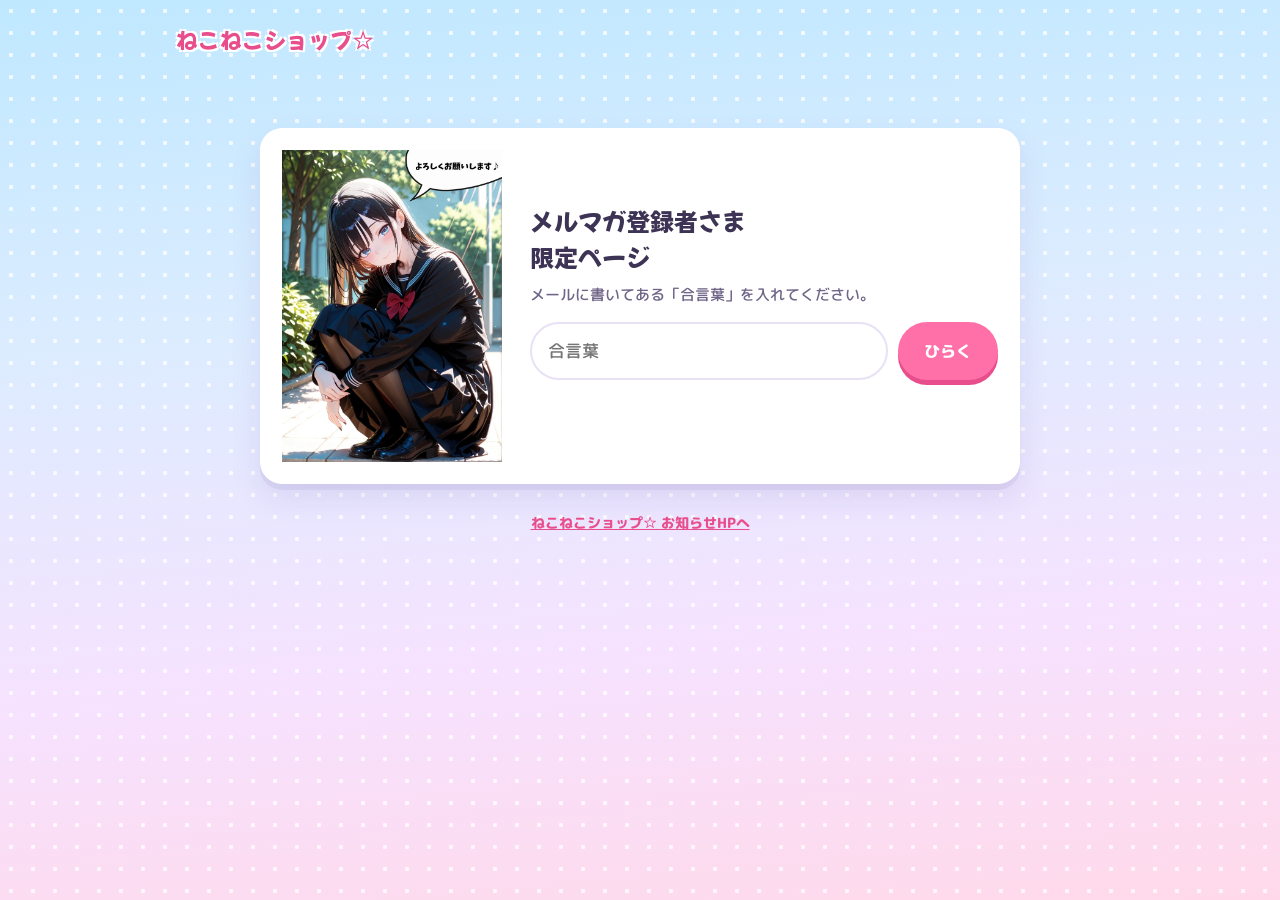
==== m/index.html @ ee717ac9 "Add files via upload" ====
<!doctype html>
<html lang="ja">
<head>
<meta charset="utf-8">
<meta name="viewport" content="width=device-width,initial-scale=1">
<meta name="robots" content="noindex,nofollow">
<!-- Google tag (gtag.js) -->
<script async src="https://www.googletagmanager.com/gtag/js?id=G-HG3246N7RH"></script>
<script>
  window.dataLayer = window.dataLayer || [];
  function gtag(){dataLayer.push(arguments);}
  gtag('js', new Date());
  gtag('config', 'G-HG3246N7RH');
</script>
<title>メルマガ登録者さま限定｜ねこねこショップ☆</title>
<meta name="theme-color" content="#ffb3d1">
<link rel="icon" href="../assets/img/favicon.svg" type="image/svg+xml">
<link rel="preconnect" href="https://fonts.googleapis.com">
<link rel="preconnect" href="https://fonts.gstatic.com" crossorigin>
<link href="https://fonts.googleapis.com/css2?family=M+PLUS+Rounded+1c:wght@500;700;800&family=Mochiy+Pop+One&display=swap" rel="stylesheet">
<style>
:root{--ink:#3d3354;--ink-soft:#6f6588;--line:#e9e1f5;--pink:#ff6fa8;--pink-d:#e84d8c;--pink-l:#ffe3ef;--lav:#9a7cff;--lav-l:#efe9ff;--sky:#3fb3f5;--sky-l:#e2f4ff;--sun:#ffc93c;--sun-l:#fff5d6;--navy:#2d2a5a;
 --shadow:0 6px 0 rgba(122,96,170,.10),0 14px 30px rgba(122,96,170,.14);--pop:"Mochiy Pop One","M PLUS Rounded 1c",sans-serif;--round:"M PLUS Rounded 1c","Hiragino Maru Gothic ProN","Meiryo",sans-serif}
*{box-sizing:border-box}
[hidden]{display:none!important}
body{margin:0;color:var(--ink);font-family:var(--round);font-weight:500;line-height:1.8;font-size:16px;background:#dcecff;-webkit-text-size-adjust:100%}
body::before{content:"";position:fixed;inset:0;z-index:-1;background-image:radial-gradient(rgba(255,255,255,.75) 2px,transparent 2.5px),linear-gradient(175deg,#bfe8ff 0%,#dcecff 35%,#f6e2ff 70%,#ffd9ea 100%);background-size:22px 22px,100% 100%}
img{max-width:100%;height:auto;display:block}
.wrap{max-width:960px;margin:0 auto;padding:20px 16px 40px}
.brand{font-family:var(--pop);font-size:22px;color:var(--pink-d);text-decoration:none;display:inline-block;margin-bottom:14px;text-shadow:2px 2px 0 #fff,-2px 2px 0 #fff,2px -2px 0 #fff,-2px -2px 0 #fff}
.card{background:#fff;border-radius:22px;box-shadow:var(--shadow);padding:22px}
/* 合言葉画面 */
.lock{display:grid;grid-template-columns:220px 1fr;gap:28px;align-items:center;max-width:760px;margin:6vh auto 0}
.lock h1{font-family:var(--pop);font-weight:400;font-size:24px;margin:0 0 6px;line-height:1.5}
.lock p{margin:0 0 14px;color:var(--ink-soft);font-size:15px}
.lock form{display:flex;gap:10px}
.lock input{flex:1;min-width:0;font:inherit;font-size:17px;padding:12px 16px;border-radius:999px;border:2.5px solid var(--line);outline:none}
.lock input:focus{border-color:var(--pink)}
.btn{font:inherit;font-weight:800;font-size:16px;color:#fff;background:var(--pink);border:0;border-radius:999px;padding:12px 26px;box-shadow:0 5px 0 var(--pink-d);cursor:pointer}
.btn:active{transform:translateY(3px);box-shadow:0 2px 0 var(--pink-d)}
.err{color:#d23c6e;font-weight:800;font-size:14px;min-height:1.6em;margin-top:6px}
@media (max-width:640px){.lock{grid-template-columns:1fr;gap:10px;margin-top:2vh}.lock .pic{max-width:160px;margin:0 auto}.lock h1{font-size:20px;text-align:center}.lock p{text-align:center}}
/* キャンペーン本文（暗号化された中身で使う部品） */
.hero{display:grid;grid-template-columns:1fr 200px;gap:18px;align-items:center;background:var(--pink-l);border:3px solid #fff}
.hero .tag{display:inline-block;background:var(--pink);color:#fff;font-weight:800;font-size:13px;border-radius:999px;padding:2px 14px}
.hero h1{font-family:var(--pop);font-weight:400;font-size:clamp(26px,5vw,42px);line-height:1.35;margin:8px 0;color:var(--pink-d)}
.hero .period{font-weight:800;font-size:17px}
.hero .plus{display:inline-block;background:#fff;border-radius:16px;padding:6px 16px 6px 8px;line-height:1.6;margin:2px 0 10px;font-weight:800;font-size:16px}
.hero .plus b{color:var(--pink-d);font-weight:800;white-space:nowrap}
.hero .plus .tl{display:inline-grid;vertical-align:middle;margin-right:8px}
.grid{display:grid;grid-template-columns:1fr 1fr;gap:18px;margin-top:18px}
.h{font-family:var(--pop);font-weight:400;font-size:19px;margin:0 0 12px;display:flex;align-items:center;gap:8px}
.h .no{flex:none;width:30px;height:30px;border-radius:50%;background:var(--sun);color:var(--navy);display:grid;place-items:center;font-size:15px}
/* 商品カード（絵で枚数を見せる） */
.tiles{display:flex;flex-wrap:wrap;gap:6px;align-items:center}
.tl{width:36px;height:48px;border-radius:7px;display:grid;place-items:center;color:#fff;font-family:var(--pop);font-weight:400;font-size:14px;border:2px solid #fff;box-shadow:0 3px 0 rgba(45,42,90,.10);flex:none}
.tl.B{background:#9aa3b8}.tl.A{background:#5fb7f0}.tl.S{background:#a77cf0}.tl.SS{background:linear-gradient(135deg,#ff6fa8,#ffb340);font-size:12px}
.tl.gift{background:linear-gradient(90deg,transparent 43%,#ffd23f 43% 57%,transparent 57%),linear-gradient(transparent 38%,#ffd23f 38% 52%,transparent 52%),#ff6fa8;animation:pop .5s ease-out both}
.tl.new{animation:pop .4s ease-out both}
@keyframes pop{0%{transform:scale(.4);opacity:0}70%{transform:scale(1.12)}100%{transform:scale(1);opacity:1}}
.rk{display:inline-grid;place-items:center;min-width:40px;height:32px;padding:0 10px;border-radius:999px;color:#fff;font-family:var(--pop);font-weight:400;font-size:15px;vertical-align:middle}
.rk.B{background:#9aa3b8}.rk.A{background:#5fb7f0}.rk.S{background:#a77cf0}.rk.SS{background:linear-gradient(135deg,#ff6fa8,#ffb340)}
.gift{color:var(--pink-d)}
.big{font-family:var(--pop);font-weight:400;line-height:1.45}
/* いつも vs いまだけ */
.cmp{display:grid;gap:12px}
.cmp .ln{display:grid;grid-template-columns:84px 1fr auto;gap:12px;align-items:center;background:#f6f3fb;border-radius:16px;padding:12px 14px}
.cmp .ln.now{background:var(--pink-l);position:relative}
.cmp .ln b{font-family:var(--pop);font-weight:400;font-size:17px;line-height:1.4}
.cmp .ln.now b{color:var(--pink-d)}
.cmp .ln .to{display:flex;align-items:center;gap:6px;font-weight:800;font-size:20px;color:var(--pink)}
.stamp{position:absolute;right:-6px;top:-14px;background:var(--sun);color:var(--navy);font-family:var(--pop);font-size:16px;border-radius:999px;padding:2px 14px;transform:rotate(6deg);border:3px solid #fff}
/* シミュレーター */
.sim .pick{display:flex;flex-wrap:wrap;gap:8px;margin-bottom:10px}
.sim .pick button{font:inherit;font-weight:800;font-size:16px;border-radius:999px;border:2.5px solid var(--line);background:#fff;color:var(--ink);padding:7px 18px;cursor:pointer}
.sim .pick button.on{background:var(--navy);border-color:var(--navy);color:#fff}
.sim .pick.cnt button.on{background:var(--pink);border-color:var(--pink)}
.sim .stage{background:#f9f7fd;border-radius:18px;padding:14px;display:grid;gap:10px;margin-top:4px}
.sim .lab{font-weight:800;font-size:14px;color:var(--ink-soft)}
.sim .down{text-align:center;font-size:26px;line-height:1;color:var(--pink)}
.sim .msg{text-align:center;font-size:clamp(20px,3.4vw,26px);margin-top:4px}
.sim .msg small{display:block;font-family:var(--round);font-size:15px;font-weight:800;color:var(--ink-soft)}
/* ランクの説明 */
.ladder{display:flex;align-items:flex-end;gap:8px;justify-content:center;margin:6px 0 10px}
.ladder div{text-align:center;font-weight:800;font-size:13px;color:var(--ink-soft)}
.ladder .rk{display:grid;margin:0 auto 4px}
.steps{margin:0;padding:0;list-style:none;counter-reset:s;display:grid;gap:10px}
.steps li{counter-increment:s;display:flex;gap:12px;align-items:flex-start;font-weight:800}
.steps li::before{content:counter(s);flex:none;width:28px;height:28px;border-radius:50%;background:var(--sky);color:#fff;display:grid;place-items:center;font-size:14px;margin-top:2px}
.steps small{display:block;font-weight:500;color:var(--ink-soft);font-size:14px}
.kw{display:inline-block;background:var(--sun-l);border:2px dashed var(--sun);border-radius:10px;padding:0 10px;font-family:var(--pop);font-weight:400}
details.note{margin-top:18px}
details.note summary{cursor:pointer;font-family:var(--pop);font-size:17px;list-style:none}
details.note summary::after{content:"＋";float:right;color:var(--pink)}
details.note[open] summary::after{content:"−"}
details.note ul{margin:12px 0 0;padding-left:1.3em;font-size:15px}
.ended{background:#3d3354;color:#fff;border-radius:16px;padding:12px 18px;font-weight:800;margin-bottom:16px;text-align:center}
.foot{text-align:center;margin-top:26px;font-size:14px;color:var(--ink-soft)}
.foot a{color:var(--pink-d);font-weight:800}
@media (max-width:760px){.sim .pick{gap:6px}.sim .pick button{padding:6px 12px;font-size:15px}.hero{grid-template-columns:1fr 84px;padding:16px;gap:10px}.hero h1{font-size:22px}.hero .period{font-size:15px}.sim .msg{font-size:18px}.grid{grid-template-columns:1fr}.tl{width:30px;height:40px;font-size:12px}.tl.SS{font-size:10px}.cmp .ln{grid-template-columns:1fr auto}.cmp .ln b{grid-column:1/-1}}
</style>
</head>
<body>
<div class="wrap">
  <a class="brand" href="../">ねこねこショップ☆</a>

  <div id="lockview" class="lock card">
    <div class="pic"><img src="../assets/img/sayo_hello.webp" alt="看板娘のさよ" width="720" height="1020"></div>
    <div>
      <h1>メルマガ登録者さま<br>限定ページ</h1>
      <p>メールに書いてある<span style="white-space:nowrap">「合言葉」を入れてください。</span></p>
      <form id="unlock" autocomplete="off">
        <input id="kw" type="text" placeholder="合言葉" aria-label="合言葉" enterkeyhint="go">
        <button class="btn" type="submit">ひらく</button>
      </form>
      <div class="err" id="err" role="status" aria-live="polite"></div>
    </div>
  </div>

  <div id="content" hidden></div>

  <div class="foot"><a href="../">ねこねこショップ☆ お知らせHPへ</a></div>
</div>

<script id="payload" type="application/json">{"id": "halloween2026", "iter": 250000, "salt": "2uy5DElRsowUDVqnP9Kw8g==", "iv": "b8nPJ7TG6r5CWxZq", "data": "eHDpwQDWMRUw8lLcuupuSUSLZ5wjbLxAtQ0ldXziu6R5vVZh/wqLiwJtqLiOkeqUH0TwuaQVxFRqhVgcCd1vrdn7pQL877V6LQxtnKcyDir75YmxvrPa+L9hD5CKxgx82t+VbNqXJxoYcI8tdY/iFb/k1wbStpiTYp9zOzCRX7V6mX9ZJcy3Zue8iQH35J1H2oqJYQcJ/unvpt1vx6/[base64]/bhHV35REbVTvWU0aaCUv7CGigvME5xaC7qGcNgjRhfHtyg+BBJKCYCB5+qkTQLiXgzD8vsnS57ITYSFVbY1iov13LInKwKEeS1mA345f/OaBLA0HevSu+TZbPyLLReKbDAN+0OWBaIRhM3YAtivkl49Wfxm96zGCeFlw3aowDs/Hji4mMMDULYmrAHvDO3T3ucWFtw+BCdLpA2IySLsA697U7ZSfcu2Xa+VDauJSha/GFhF1w/BCt2xPKA21DMXLEjjcfXFjqk3bILiCu/bXRjTRDbF+ZigPEpM/P5kMaXHskf+uDKZ8h5ybFnnyYCz+qoO/WbizuAXzvInSkajQtQK6rqshnT7R9cqCkAmH8zqVCQ5Lj0kjIg0Hnr44k+WCJZOEs6ilD15Edb2lCtwQPgQDUlDZroP+2u972wfm0KmuhK+jDqyHuiKpHD/iich2t8EU2rmw0mhlTCIG+VSJX4OQNoXKNbDhTmvE+aPzC/IMOi/NkuMRUXUsmZM+cjguoIOz+nzbhAO8OgzF5Mp3JRQSe3LXv9l+Mtg7uXExjnvMz3KKr3dcUkoktCa6j/4n0xnSCzdpSiLM9g5zKLOZciT5MpCBsYa9QzTohCv2ZRocOGpLYqYU97pmxbg00RrNqeJ0m1B37VTEPmPkRT7/KN68+ggKKRfqSEt/xB57M6BVhG1aiUhxVWMjT0O+gBySTd5Gnxcn/FlQQFVEwF4oD3kO99nTF0+YDshBSWegeTmB3Uhb0yo15YclY7IP6hAtKa+OWbsZgLTvIz75gADERZunuCTpQRO2FamzdJOWK57RUEhY3HPcyGGcDzUYO8OJ4IaGZkzu1Zb6JQwOwPAzXshxcK1w2O1WdkWXTzGUmMNKPpBkiehNyx/+IgkMS3qgv86MuVwXn9lztRWKXE6WJPlKfClvj9wpscPtz7U/LuIlfiY7RA0jHO4dFgN3mk19eDVE/3S5TEr+IYjqZH6acyvkzt6dU38nI3YnMqP7OJxMFW27bYPE+2pw4GltIHNPXPvGSOg7wLWXXAxMlXjlVRvRDTzYwmqKBdLdnKPics0TqZlXR57pEq0cZEGcRkxKbFkpAAuj6XOrNiz2gp/MlvFHYM8VvTFZP5JPDns5VsCEYCrhlb+wsqxmHvvR6I3kWauMYMQyLFGvAzTRH8bFqLlPEnGfmhwIt3n7WV5xIKLCWCJZzhb/a4ZXuvyFKYqYWwruHWggfXkifhiscV6O3I3zuqlwNxwketjCS1V04zhyvgpM8Nk5bgyhI10+NdAGSQuM8WKelQG+Yujk7DyCvLH1kxTC0w7DpyJ3qa/Wdhj+GHIyFDnvgQ0MmlGfAzcrTTTGMxPgLBKTx2pIeoXjz9UudD64wxEKJ8Lc11cabHX7TPgbNqGalMx0A5PbNZKq0UVk9H0O8+cYHFxjgj4hEMk2SqneZacuKJ4OYilACwkP/VAbFUQM3ozH/37MB3J8L3JlSEZin9MFmONzDI5X0LfRguJ2Jkl5PTcl+HILPysA2t61KSXXYXRn5DHZPwfLpRQhsjAuBwcodSVTCQ9kkiDnkfTDXVBc9hyC95hKhD7+SYGXLiPbKeoUPmfAGhm3Me1vgq3dPt0y0J9x1836vU1PzXP3ZP8CSRJVpZPT8uzKJ9bw/U2fBDIJI5O7bktO82iIUXjMGGaqmH4Rs0uUo+wF/49z7LQXntzI7UWAqeg7GMAzjsggHBgxJ/nOiWUBt1zirK4NewPZErnEi5PREn2+C9bNrQ/sqnLdPAEQcJDVTkJarJUl7d/tjrzxNMt4bR++BZdsc9OLOScPcxmXBia1ScGjfrgtVGAi+hhGThgD6KEQJ5XzS1ng1tBuzjGRIuOAcRE0p4TzMabLU/PutUvSr6PO0wazhqoa5+aAiy8XQY29Z7OGCnaM8K6Q+CmDIYBgCg930yy5DYgLy5oCyzZDWdlYU46frSEVRLqLe7nsc13Lq1uIBpDKwfcwhlu4tHlmWewcpO9wkkN1gmOngxRCRCF7ak7geH5kKT6RjFwK7Yyv7r5bUWnZUg/EyJ7MpMotuQR9yB//NAF4PU00XTl9QyYMYUuzZFBWI9dVZg7wbg/ChJX9+Zftqts+GrlM/Qcpcf+rwyyFK7C7wcIMvnwUoOVpxiuHb1/8eTrluE7EZMZMgjhJtwjH9T45CI6695+Eh4oWUf8F25jugX62C23Lz6FzW6qOi4KXUVUqidekpM2eP51RiBl8fB4TvbCXmP1LT1S1RHMQy+N86MeMPpM25sgnw+O6/rhvzJdjNrIKxNcHE8Zrua3iGFXIQJP0dZSf071whVyjxAgQ4oCr3siT9T8jUfbhBZ3OVAO254ZJ04AUzChXS+2DA5CYeqkXeRPs+1fTxTW/z5S7e8EAre9/[base64]/9P8ypZ4/wjTFxzq4eQPF21HzxEdG0TCRa+RC2ExIsYza3eLyzr6C2Z2zOreyWzCpGeg09l7MBDGCt/[base64]/OYLdWPUZnbqtTNbpVK2+yBnAN6AfFwSg0PVg1y0Vwq1WULj/qS1ezD7DIdxUKXOpZXeOu9m2Uh31XU2ZuIfuIq3G+ldbK1IIoeTWhzMDvDm/zbP5bQroQCimU5M0yAvZMzj7jN16a8PIEv2k9HYqcbPrV49e39XPOIHZMimu99N7Wy/hSiK/f8Oz6ar6EzgG0pN88s2AD+e7/pNDMeyxgK6ZwV41G626YJv4fkjFeJw1Trfn3s5i2v+yi9X1HTohimzM/[base64]/mY0fYNnsvQC9J377EWifSha1u+7AUw8Bynpi5mwDfAXqHFhXOokQ+LSNjaUAjX8qrSivKxTc2vspF7mxYJjR/sgXYSRQqpEtE77ppGfaz+DqulwKo3LtZzPgqmOzADE+wivkmeE5m15FJ/5Uk7s2APPsk5RqD/6wUBIO2S+nU6KMJDwfPLsXOxtvST2vRDprXbSpCYXwdtJhun11KanNhhjB2OnzgFdenyuYEPYWIz/r6oi3Uj68dqJTn7HNX4+TvZrSa5rPQPI8wBoPgLQfrBumyw6elcYX/pgJ45h3cYO0CaOyGq6ekpZL43jwbElO+sXGoUsn5PhtAAoKWMhv0D4JL44yDYVAirqiXW8G9xLCoQmRPiI7scwcAPR2rj2MULjOiGww96tqM50cLLsv3hDZLWH3TCb5BcXGCim2CsSdF/4ZqGNiCZtqI87EvHsfHxDZVXMs/t3CC2W49mRi40OvPReUkRJeH5Tmh4JHuz0W+E/IMqFXugKE/5mV74yeCsVpuf6hLT1zjEXbOA/nsMxomlzhAcPntFfUNdqNFiww3gcGD/cvbd/L045ZUPLMB0zwcTPQqaXHf4blcCxCPgFEHXw5qgbdsYiwNXNVob4WF/rbebwOoqO7dMS8JEzJS0cvbODhdfOLXIYAdEiWGpp9q5VD1vN+X7KEtZJHwGwDq17WHWMElsQlSN1UMWB8Be6vX9LUWof7oPrsWKjkCc57SFaeOP5Ygc+sAvlLxOfYA/KLIlmKa64Mq21hPRqNc9ASM1SHFFDQmA8mRkM9uWBKg56K91U9RPtvebJ3pwk6UXMAvhFXIDVcJi9sw05yL+ZBa91PeYMShXWa0FDmju/abUXWF7ds+aWKXEaIkOtyjbxMc4kO/usNezDCZaPPsTr7jczI9ZW9KGoOTNlCDe/+zKTceTEIWR4Eg0BZUz8ni3okHcQ04pmmKt6HKpOcPfpox/W9bjAzowcroE7iKOa/UMNJoLNy322B2rmYq3Iri7oe9c4ZnOlNTKZUkefBFMMG7Ivk8GvVS9bfqrmWKU4PtiwUKt9W6TfO5LB1rSbBqaRd+NNOEmjt10C0VqsUpK/1mVY3HlT99IKREgvJ3wzRz25HpwDHzIUM7W7wCZEeYoBKJkonKH2dQzOr7QaVzryCM8ivFs3fuZwUjahQBxN7+G2FFzWIZZ1cMhxzZVMmpuH1H5KKfY93ospeTJM0aMOXkitvmoSbAfv+5rpKMSlCOiTI="}</script>
<script>
(function () {
  var P = JSON.parse(document.getElementById('payload').textContent);
  var STORE = 'nn-mail-' + P.id;
  function b64(s) { return Uint8Array.from(atob(s), function (c) { return c.charCodeAt(0); }); }
  // 全角半角・ひらがなカタカナ・大文字小文字・空白の違いは同じ合言葉として扱う（build_campaign.py と同じ処理）
  function norm(s) {
    return s.normalize('NFKC').replace(/\s+/g, '').toLowerCase()
      .replace(/[ぁ-ゖ]/g, function (c) { return String.fromCharCode(c.charCodeAt(0) + 0x60); });
  }
  async function decrypt(word) {
    var base = await crypto.subtle.importKey('raw', new TextEncoder().encode(norm(word)), 'PBKDF2', false, ['deriveKey']);
    var key = await crypto.subtle.deriveKey({ name: 'PBKDF2', salt: b64(P.salt), iterations: P.iter, hash: 'SHA-256' },
      base, { name: 'AES-GCM', length: 256 }, false, ['decrypt']);
    var plain = await crypto.subtle.decrypt({ name: 'AES-GCM', iv: b64(P.iv) }, key, b64(P.data));
    return new TextDecoder().decode(plain);
  }
  function setupSims(root) {
    function tiles(n, cls) { var h = ''; for (var i = 0; i < n; i++) h += '<span class="tl ' + cls + '" style="animation-delay:' + (i * 30) + 'ms">' + (cls.indexOf('gift') < 0 ? cls.split(' ')[0] : '') + '</span>'; return h; }
    root.querySelectorAll('[data-tiles]').forEach(function (el) { var t = el.dataset.tiles.split(':'); el.insertAdjacentHTML('afterbegin', tiles(+t[0], t[1])); });
    // data-step 枚で1ランクアップ、それをこえたら data-step 枚ごとにおまけ1枚。data-map は「元>後」
    root.querySelectorAll('.sim').forEach(function (sim) {
      var step = +sim.dataset.step, max = +(sim.dataset.max || 20), map = sim.dataset.map.split(',').map(function (m) { return m.split('>'); });
      var st = { r: 0, n: step };
      var h = '<div class="pick rank">' + map.map(function (r, i) { return '<button type="button" data-r="' + i + '"><span class="rk ' + r[0] + '">' + r[0] + '</span> の商品</button>'; }).join('') + '</div><div class="pick cnt">';
      for (var n = step; n <= max; n += step) h += '<button type="button" data-n="' + n + '">' + n + '枚</button>';
      sim.querySelector('.ctl').innerHTML = h + '</div>';
      function show() {
        var r = map[st.r], gift = Math.floor(st.n / step) - 1;
        sim.querySelectorAll('[data-r]').forEach(function (b) { b.classList.toggle('on', +b.dataset.r === st.r); });
        sim.querySelectorAll('[data-n]').forEach(function (b) { b.classList.toggle('on', +b.dataset.n === st.n); });
        sim.querySelector('.stage').innerHTML =
          '<div class="lab">まとめて落札すると…</div><div class="tiles">' + tiles(st.n, r[0]) + '</div>' +
          '<div class="down">▼</div><div class="lab">とどくのは…</div><div class="tiles">' + tiles(st.n, r[1] + ' new') + tiles(gift, 'gift') + '</div>' +
          '<div class="msg big">ぜんぶ <span class="rk ' + r[1] + '">' + r[1] + '</span> になる！' +
          (gift > 0 ? '<br><span class="gift">さらに おまけ ' + gift + '枚 プレゼント！</span>' : '') + '</div>';
      }
      sim.addEventListener('click', function (e) {
        var b = e.target.closest('button'); if (!b) return;
        if (b.dataset.r) st.r = +b.dataset.r; if (b.dataset.n) st.n = +b.dataset.n; show();
      });
      show();
    });
    var c = root.querySelector('[data-until]');
    if (c) {
      var now = new Date(), t = now.getFullYear() + '-' + ('0' + (now.getMonth() + 1)).slice(-2) + '-' + ('0' + now.getDate()).slice(-2);
      if (t > c.dataset.until) c.insertAdjacentHTML('afterbegin', '<div class="ended">このキャンペーンは終了しました。次回をお楽しみに</div>');
    }
  }
  async function open(word, quiet) {
    try {
      var html = await decrypt(word);
      var box = document.getElementById('content');
      box.innerHTML = html; box.hidden = false;
      document.getElementById('lockview').hidden = true;
      setupSims(box);
      try { localStorage.setItem(STORE, word); } catch (e) {}
      if (typeof gtag === 'function') gtag('event', 'mail_unlock', { campaign: P.id });
    } catch (e) {
      if (!quiet) document.getElementById('err').textContent = '合言葉が違うようです。メールの合言葉をもう一度ご確認ください。';
    }
  }
  document.getElementById('unlock').addEventListener('submit', function (ev) {
    ev.preventDefault();
    var w = document.getElementById('kw').value;
    if (!w.trim()) { document.getElementById('err').textContent = '合言葉を入れてください。'; return; }
    open(w);
  });
  document.getElementById('kw').addEventListener('input', function () { document.getElementById('err').textContent = ''; });
  try { var saved = localStorage.getItem(STORE); if (saved) open(saved, true); } catch (e) {}
})();
</script>
</body>
</html>
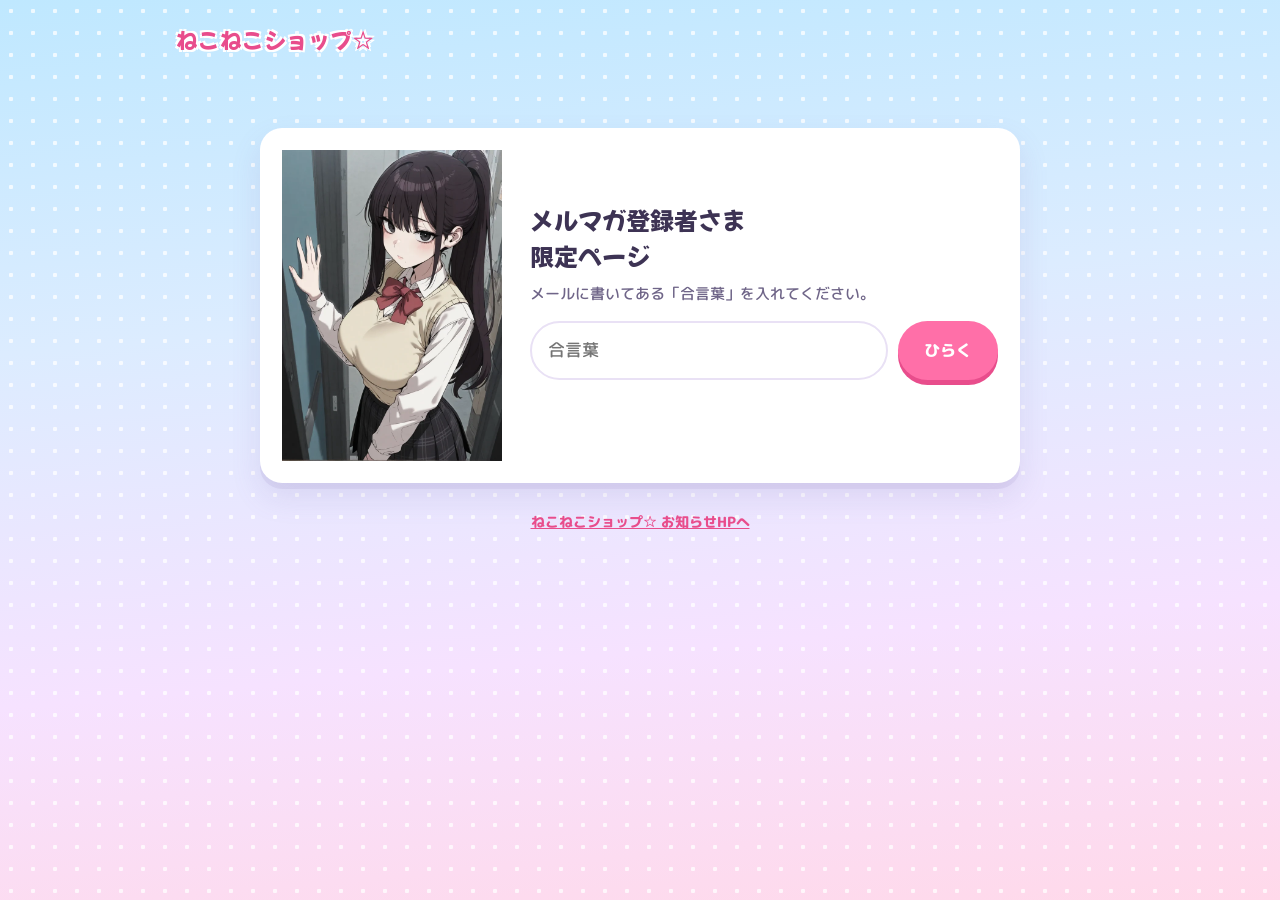
==== commit aed25e10: "Add files via upload" ====
--- a/m/index.html
+++ b/m/index.html
@@ -72,14 +72,23 @@
 .stamp{position:absolute;right:-6px;top:-14px;background:var(--sun);color:var(--navy);font-family:var(--pop);font-size:16px;border-radius:999px;padding:2px 14px;transform:rotate(6deg);border:3px solid #fff}
 /* シミュレーター */
 .sim .pick{display:flex;flex-wrap:wrap;gap:8px;margin-bottom:10px}
+.giftsim .pick{display:flex;flex-wrap:wrap;gap:8px;margin-bottom:10px}
 .sim .pick button{font:inherit;font-weight:800;font-size:16px;border-radius:999px;border:2.5px solid var(--line);background:#fff;color:var(--ink);padding:7px 18px;cursor:pointer}
+.giftsim .pick button{font:inherit;font-weight:800;font-size:16px;border-radius:999px;border:2.5px solid var(--line);background:#fff;color:var(--ink);padding:7px 18px;cursor:pointer}
 .sim .pick button.on{background:var(--navy);border-color:var(--navy);color:#fff}
+.giftsim .pick button.on{background:var(--navy);border-color:var(--navy);color:#fff}
 .sim .pick.cnt button.on{background:var(--pink);border-color:var(--pink)}
+.giftsim .pick.cnt button.on{background:var(--pink);border-color:var(--pink)}
 .sim .stage{background:#f9f7fd;border-radius:18px;padding:14px;display:grid;gap:10px;margin-top:4px}
+.giftsim .stage{background:#f9f7fd;border-radius:18px;padding:14px;display:grid;gap:10px;margin-top:4px}
 .sim .lab{font-weight:800;font-size:14px;color:var(--ink-soft)}
+.giftsim .lab{font-weight:800;font-size:14px;color:var(--ink-soft)}
 .sim .down{text-align:center;font-size:26px;line-height:1;color:var(--pink)}
+.giftsim .down{text-align:center;font-size:26px;line-height:1;color:var(--pink)}
 .sim .msg{text-align:center;font-size:clamp(20px,3.4vw,26px);margin-top:4px}
+.giftsim .msg{text-align:center;font-size:clamp(20px,3.4vw,26px);margin-top:4px}
 .sim .msg small{display:block;font-family:var(--round);font-size:15px;font-weight:800;color:var(--ink-soft)}
+.giftsim .msg small{display:block;font-family:var(--round);font-size:15px;font-weight:800;color:var(--ink-soft)}
 /* ランクの説明 */
 .ladder{display:flex;align-items:flex-end;gap:8px;justify-content:center;margin:6px 0 10px}
 .ladder div{text-align:center;font-weight:800;font-size:13px;color:var(--ink-soft)}
@@ -97,7 +106,10 @@
 .ended{background:#3d3354;color:#fff;border-radius:16px;padding:12px 18px;font-weight:800;margin-bottom:16px;text-align:center}
 .foot{text-align:center;margin-top:26px;font-size:14px;color:var(--ink-soft)}
 .foot a{color:var(--pink-d);font-weight:800}
-@media (max-width:760px){.sim .pick{gap:6px}.sim .pick button{padding:6px 12px;font-size:15px}.hero{grid-template-columns:1fr 84px;padding:16px;gap:10px}.hero h1{font-size:22px}.hero .period{font-size:15px}.sim .msg{font-size:18px}.grid{grid-template-columns:1fr}.tl{width:30px;height:40px;font-size:12px}.tl.SS{font-size:10px}.cmp .ln{grid-template-columns:1fr auto}.cmp .ln b{grid-column:1/-1}}
+@media (max-width:760px){.sim .pick,.giftsim .pick{gap:6px}.sim .pick button,.giftsim .pick button{padding:6px 12px;font-size:15px}.hero{grid-template-columns:1fr 84px;padding:16px;gap:10px}.hero h1{font-size:22px}.hero .period{font-size:15px}.sim .msg{font-size:18px}.grid{grid-template-columns:1fr}.tl{width:30px;height:40px;font-size:12px}.tl.SS{font-size:10px}.cmp .ln{grid-template-columns:1fr auto}.cmp .ln b{grid-column:1/-1}}
+.wait{background:var(--sun-l);border:2.5px dashed var(--sun);border-radius:18px;padding:12px 16px;margin:0 0 14px;font-weight:800;line-height:1.7}
+.wait b{font-family:var(--pop);font-weight:400;font-size:1.25em;color:var(--pink-d)}
+.lock input:disabled,.lock button:disabled{opacity:.5;cursor:not-allowed}
 </style>
 </head>
 <body>
@@ -105,10 +117,11 @@
   <a class="brand" href="../">ねこねこショップ☆</a>
 
   <div id="lockview" class="lock card">
-    <div class="pic"><img src="../assets/img/sayo_hello.webp" alt="看板娘のさよ" width="720" height="1020"></div>
+    <div class="pic"><img src="../assets/img/bf_lock.webp" alt="メルマガ限定ページのイラスト" width="720" height="1018"></div>
     <div>
       <h1>メルマガ登録者さま<br>限定ページ</h1>
       <p>メールに書いてある<span style="white-space:nowrap">「合言葉」を入れてください。</span></p>
+      <div id="wait" class="wait" role="status" aria-live="polite" hidden></div>
       <form id="unlock" autocomplete="off">
         <input id="kw" type="text" placeholder="合言葉" aria-label="合言葉" enterkeyhint="go">
         <button class="btn" type="submit">ひらく</button>
@@ -122,7 +135,7 @@
   <div class="foot"><a href="../">ねこねこショップ☆ お知らせHPへ</a></div>
 </div>
 
-<script id="payload" type="application/json">{"id": "halloween2026", "iter": 250000, "salt": "2uy5DElRsowUDVqnP9Kw8g==", "iv": "b8nPJ7TG6r5CWxZq", "data": "eHDpwQDWMRUw8lLcuupuSUSLZ5wjbLxAtQ0ldXziu6R5vVZh/wqLiwJtqLiOkeqUH0TwuaQVxFRqhVgcCd1vrdn7pQL877V6LQxtnKcyDir75YmxvrPa+L9hD5CKxgx82t+VbNqXJxoYcI8tdY/iFb/k1wbStpiTYp9zOzCRX7V6mX9ZJcy3Zue8iQH35J1H2oqJYQcJ/unvpt1vx6/[base64]/bhHV35REbVTvWU0aaCUv7CGigvME5xaC7qGcNgjRhfHtyg+BBJKCYCB5+qkTQLiXgzD8vsnS57ITYSFVbY1iov13LInKwKEeS1mA345f/OaBLA0HevSu+TZbPyLLReKbDAN+0OWBaIRhM3YAtivkl49Wfxm96zGCeFlw3aowDs/Hji4mMMDULYmrAHvDO3T3ucWFtw+BCdLpA2IySLsA697U7ZSfcu2Xa+VDauJSha/GFhF1w/BCt2xPKA21DMXLEjjcfXFjqk3bILiCu/bXRjTRDbF+ZigPEpM/P5kMaXHskf+uDKZ8h5ybFnnyYCz+qoO/WbizuAXzvInSkajQtQK6rqshnT7R9cqCkAmH8zqVCQ5Lj0kjIg0Hnr44k+WCJZOEs6ilD15Edb2lCtwQPgQDUlDZroP+2u972wfm0KmuhK+jDqyHuiKpHD/iich2t8EU2rmw0mhlTCIG+VSJX4OQNoXKNbDhTmvE+aPzC/IMOi/NkuMRUXUsmZM+cjguoIOz+nzbhAO8OgzF5Mp3JRQSe3LXv9l+Mtg7uXExjnvMz3KKr3dcUkoktCa6j/4n0xnSCzdpSiLM9g5zKLOZciT5MpCBsYa9QzTohCv2ZRocOGpLYqYU97pmxbg00RrNqeJ0m1B37VTEPmPkRT7/KN68+ggKKRfqSEt/xB57M6BVhG1aiUhxVWMjT0O+gBySTd5Gnxcn/FlQQFVEwF4oD3kO99nTF0+YDshBSWegeTmB3Uhb0yo15YclY7IP6hAtKa+OWbsZgLTvIz75gADERZunuCTpQRO2FamzdJOWK57RUEhY3HPcyGGcDzUYO8OJ4IaGZkzu1Zb6JQwOwPAzXshxcK1w2O1WdkWXTzGUmMNKPpBkiehNyx/+IgkMS3qgv86MuVwXn9lztRWKXE6WJPlKfClvj9wpscPtz7U/LuIlfiY7RA0jHO4dFgN3mk19eDVE/3S5TEr+IYjqZH6acyvkzt6dU38nI3YnMqP7OJxMFW27bYPE+2pw4GltIHNPXPvGSOg7wLWXXAxMlXjlVRvRDTzYwmqKBdLdnKPics0TqZlXR57pEq0cZEGcRkxKbFkpAAuj6XOrNiz2gp/MlvFHYM8VvTFZP5JPDns5VsCEYCrhlb+wsqxmHvvR6I3kWauMYMQyLFGvAzTRH8bFqLlPEnGfmhwIt3n7WV5xIKLCWCJZzhb/a4ZXuvyFKYqYWwruHWggfXkifhiscV6O3I3zuqlwNxwketjCS1V04zhyvgpM8Nk5bgyhI10+NdAGSQuM8WKelQG+Yujk7DyCvLH1kxTC0w7DpyJ3qa/Wdhj+GHIyFDnvgQ0MmlGfAzcrTTTGMxPgLBKTx2pIeoXjz9UudD64wxEKJ8Lc11cabHX7TPgbNqGalMx0A5PbNZKq0UVk9H0O8+cYHFxjgj4hEMk2SqneZacuKJ4OYilACwkP/VAbFUQM3ozH/37MB3J8L3JlSEZin9MFmONzDI5X0LfRguJ2Jkl5PTcl+HILPysA2t61KSXXYXRn5DHZPwfLpRQhsjAuBwcodSVTCQ9kkiDnkfTDXVBc9hyC95hKhD7+SYGXLiPbKeoUPmfAGhm3Me1vgq3dPt0y0J9x1836vU1PzXP3ZP8CSRJVpZPT8uzKJ9bw/U2fBDIJI5O7bktO82iIUXjMGGaqmH4Rs0uUo+wF/49z7LQXntzI7UWAqeg7GMAzjsggHBgxJ/nOiWUBt1zirK4NewPZErnEi5PREn2+C9bNrQ/sqnLdPAEQcJDVTkJarJUl7d/tjrzxNMt4bR++BZdsc9OLOScPcxmXBia1ScGjfrgtVGAi+hhGThgD6KEQJ5XzS1ng1tBuzjGRIuOAcRE0p4TzMabLU/PutUvSr6PO0wazhqoa5+aAiy8XQY29Z7OGCnaM8K6Q+CmDIYBgCg930yy5DYgLy5oCyzZDWdlYU46frSEVRLqLe7nsc13Lq1uIBpDKwfcwhlu4tHlmWewcpO9wkkN1gmOngxRCRCF7ak7geH5kKT6RjFwK7Yyv7r5bUWnZUg/EyJ7MpMotuQR9yB//NAF4PU00XTl9QyYMYUuzZFBWI9dVZg7wbg/ChJX9+Zftqts+GrlM/Qcpcf+rwyyFK7C7wcIMvnwUoOVpxiuHb1/8eTrluE7EZMZMgjhJtwjH9T45CI6695+Eh4oWUf8F25jugX62C23Lz6FzW6qOi4KXUVUqidekpM2eP51RiBl8fB4TvbCXmP1LT1S1RHMQy+N86MeMPpM25sgnw+O6/rhvzJdjNrIKxNcHE8Zrua3iGFXIQJP0dZSf071whVyjxAgQ4oCr3siT9T8jUfbhBZ3OVAO254ZJ04AUzChXS+2DA5CYeqkXeRPs+1fTxTW/z5S7e8EAre9/[base64]/9P8ypZ4/wjTFxzq4eQPF21HzxEdG0TCRa+RC2ExIsYza3eLyzr6C2Z2zOreyWzCpGeg09l7MBDGCt/[base64]/OYLdWPUZnbqtTNbpVK2+yBnAN6AfFwSg0PVg1y0Vwq1WULj/qS1ezD7DIdxUKXOpZXeOu9m2Uh31XU2ZuIfuIq3G+ldbK1IIoeTWhzMDvDm/zbP5bQroQCimU5M0yAvZMzj7jN16a8PIEv2k9HYqcbPrV49e39XPOIHZMimu99N7Wy/hSiK/f8Oz6ar6EzgG0pN88s2AD+e7/pNDMeyxgK6ZwV41G626YJv4fkjFeJw1Trfn3s5i2v+yi9X1HTohimzM/[base64]/mY0fYNnsvQC9J377EWifSha1u+7AUw8Bynpi5mwDfAXqHFhXOokQ+LSNjaUAjX8qrSivKxTc2vspF7mxYJjR/sgXYSRQqpEtE77ppGfaz+DqulwKo3LtZzPgqmOzADE+wivkmeE5m15FJ/5Uk7s2APPsk5RqD/6wUBIO2S+nU6KMJDwfPLsXOxtvST2vRDprXbSpCYXwdtJhun11KanNhhjB2OnzgFdenyuYEPYWIz/r6oi3Uj68dqJTn7HNX4+TvZrSa5rPQPI8wBoPgLQfrBumyw6elcYX/pgJ45h3cYO0CaOyGq6ekpZL43jwbElO+sXGoUsn5PhtAAoKWMhv0D4JL44yDYVAirqiXW8G9xLCoQmRPiI7scwcAPR2rj2MULjOiGww96tqM50cLLsv3hDZLWH3TCb5BcXGCim2CsSdF/4ZqGNiCZtqI87EvHsfHxDZVXMs/t3CC2W49mRi40OvPReUkRJeH5Tmh4JHuz0W+E/IMqFXugKE/5mV74yeCsVpuf6hLT1zjEXbOA/nsMxomlzhAcPntFfUNdqNFiww3gcGD/cvbd/L045ZUPLMB0zwcTPQqaXHf4blcCxCPgFEHXw5qgbdsYiwNXNVob4WF/rbebwOoqO7dMS8JEzJS0cvbODhdfOLXIYAdEiWGpp9q5VD1vN+X7KEtZJHwGwDq17WHWMElsQlSN1UMWB8Be6vX9LUWof7oPrsWKjkCc57SFaeOP5Ygc+sAvlLxOfYA/KLIlmKa64Mq21hPRqNc9ASM1SHFFDQmA8mRkM9uWBKg56K91U9RPtvebJ3pwk6UXMAvhFXIDVcJi9sw05yL+ZBa91PeYMShXWa0FDmju/abUXWF7ds+aWKXEaIkOtyjbxMc4kO/usNezDCZaPPsTr7jczI9ZW9KGoOTNlCDe/+zKTceTEIWR4Eg0BZUz8ni3okHcQ04pmmKt6HKpOcPfpox/W9bjAzowcroE7iKOa/UMNJoLNy322B2rmYq3Iri7oe9c4ZnOlNTKZUkefBFMMG7Ivk8GvVS9bfqrmWKU4PtiwUKt9W6TfO5LB1rSbBqaRd+NNOEmjt10C0VqsUpK/1mVY3HlT99IKREgvJ3wzRz25HpwDHzIUM7W7wCZEeYoBKJkonKH2dQzOr7QaVzryCM8ivFs3fuZwUjahQBxN7+G2FFzWIZZ1cMhxzZVMmpuH1H5KKfY93ospeTJM0aMOXkitvmoSbAfv+5rpKMSlCOiTI="}</script>
+<script id="payload" type="application/json">{"id": "bf20261127", "iter": 250000, "keys": [{"salt": "MD2jvAoa3BPJvXOhied0oQ==", "iv": "fyL0WTaNjvNwUsZ+", "k": "oSHh+Dd/B+uhF/fRlId/K3gFN/R8HbU2nJiRnrkb52KcDDEGWMRCSgn5L337Og9R"}, {"salt": "h4BJ3+yYhcK9IT26VAku4g==", "iv": "qYRAw+qsUWIdvo73", "k": "72JT7glpOuQYncOpMDpx/iLDoz6GcJmj33e+hUjGkpMfL/AAm04+IQGi6EgFHtP2"}, {"salt": "Mq/88jb7MAlC9x5F7o9A4A==", "iv": "ev0aOUGcu+RHwF76", "k": "4OmqAiUuQDXyUalt4tOE/dW2AdbRyxxlQVCAZI0GBWmtkXz3Lu0/yq3I/utUgzIf"}], "iv": "Utei1BAKyRVUXnY8", "data": "2te7MO84DtXcrPgwR10A3UDAU5t2YkO5EEhrj7HqLNXJCqbNQ9boeMX5Opd2ZxUqtSWT+/ujac15g2zAsDC+HGrIXDaryy5smTp5DKZBz9asZh+pcjhc3F8cYjGQN8t2of7l2ouD7crXxnHgxDu7f460ndkVFjabNl2K59QYlWbIFL/oJWyQ/uAhGUK6mEPwtNAok52B2dXloFlBzsVQKnkln2eZMaJkYAU4qbk2hyRt/tzpwdlzVlHeN1EEsjQ2LZv+ux3Jv1xxiP5Na97JAxkqFmmDJvwqq8U7l8tQFa8V1eaR25GyUkwGzoiCsc1Klms1cC64IkAoefs0HgrlblChGb5q4hKQ7p/06YOb6J9iKQaRWaOOF70/EMlC886qYqPZRfoS80j2vTnlN3ToosaQyNKwf+EuZhNHwsgrujy1zCWBU/Ge4mdgdZV/5Z2Y7x/91kNPRzv9NFPKWwDycPKAysRaSL14xjj/WJtcWQq2JJH1FWjZ/rRjztbIZBfPk4InyAGYlngiOotrxdv/IPkHfzelmIdCxDnhya1pw2j3KTX3SxkVU1hb2bP31trn8M7l4zY43F+NF74Nx8bOf861lJ34ED+vDlAr5ipUHWCKus2N4Z5w4PQ0WMzxP4pUZmPwuTXUDWPkgPxdaVPvClJt/4YueGWbM4hit8Hw2p0qosEhzGFuifNJ5EyhpXXonAV9nZhlZE32YrAHteIn7S56BB+KcQbpGSf/KLtlWHspGKv/Q9+u5OJKOQQP/51tVjUiTvrsBsoCevVwXq8O+JjG/ddLY+PP5NLHXwLH25HbVmZlRpCU6huwz8XT/Lz5YEaK8ZjPMzyi9B0W9tRp8nQ2/[base64]/nrNplNlpaC5c5KG++meBb48h2ckebLOVOLT/S6rVHDrsFJTZND+OuF/nhRJrGgN5cwIMz1e2RES8IB+aXAuAfMMScP6/T0gLiBBEVX8T10tPsi8PI+LATtm0K9X/Naj5hf8ch2gUvChU3iqmAkatGRSl93cLx8f0V5s8VeYmT82Rgsng15jss5aTdSGeAV3vHZmdz0AeeiwLwQO0Xmi5jxWcpMu/SWg1OqJevliy6PlkXooUWISL2zwOncnsCLRe/WPMAjB/IX5/L0Re3ub/lWp+4PHsbVg74gl6gwnGw7WBhbapzw5XIcOgvtbvJxoEeIJ66bvc5nI0P6lOYLsnmKrdBj1zZ8Rs/C7noFCEo6Z7coChBx0l+Vv9SSHRwvuofMqjrvRKoFlAB58uYSFZjpvbfQFZa/79QJJ2f2KL+8Ob5mH/[base64]/7s3KruhVZBVivpLOLBbwTK8yXl+Jmt0IMS9PW2wqnyKoeLJ86IBZCUb+yEQQxJW8napB/bC32O3Nfqj1UKrvvWbd7nh0Owh8s5URuymswwlULk2r0nfBJis2Vl7JKkua3JTnLAdg0CHQm5KyZTRd6QkcxiR9kATkGj/GCeGoDerR+HOd5hkphVIkVrePCxK8i+6sMng7XLaKYh+Zxwg8v+9/oOgnzm/tZBTnHj1EFdMis5vclUuXhWDZAINieBqiZNYdmeh1NLSxsiOl7FLaiRB0rjogpfFGkiVueSt8lTDgBB69cRwLttkCJ6Lk8v7Vo7yaMLXsFV8N/K5bpC2RjquXVaklru8Vyf6yZUkgpFhURuFVsp9u6dDXTIudwX/IiYpK+/m9gGbf2UMVL1HLK69cdsyoLAGY/ZcmdSzMPr6el3RY261K2EB8jCU+G8k0AzkIqfujY/QdOpD+5588NHlHhQ/+CMH4Ufk2+mDmuQq9MlRFXZzBUS5SxmrmxkXl8NAZZBs9Un+qpLmXB5gaiZoC3tHQnjAq+1LzjFDwNJsbiPkrvprER5SDVTFHT82u2aoiB2mCJ0CFhGmdNEz7AcxTSX5PowHrxrQF5bZ6xA8x5rJhscT6ILiwyKijtZ8xPfY//aDlD2LuM4asbSBAyfr35W8KYaGrI+bPPHBqLJKzs3DoOjS2acnvixF64C5J2XoEV1xIPLk5AKXgMFPO1TyPvY9/ntOj1MbBp8k8dO9mOvAjGb/E0qwYNlruOUm+BxBJFJEZqGBHROJeaKrHOHjFEGtQ+PiafFAVmUIo1V7DgrJkY6whPTq7je/h+eymutpQRX2d3u/43nO3pRKfh0s82CI+fCEJqs1/J0N7DceVE6kVKf7ukSaw235GjgBHlE9ViAVeMSbYbIVQYnGjjslHPboLAWQ4PFSuRXcnqBbxgM1PFeNWbHn1vPXjSWj5DTkwWyL6eHrKlawkyGPoUj97knUQvkS7RDKFIp+dYSrGeeR4o64mKJudhiFTvjJX6/BB1KiEa+aq24X4e91s98TEMrhARho1LbJOZNra3mIyYyv8eHPdTqexJ90OrrL8yOl+1LyW2/6qgB43F5i3thlz1gaF9b6vClXSW+4dGvEms2D72t7hFxYiFWUWnN2k1eLPM9F+1d8jhruo7vFFt2afPdkMdDcvG6+kaqe+LN0ZDjuWYfJ4E2oUGQkJ4N21IirS+WOGPE3qH7G1bMv5hjJdBOr20EKYonPtGy4mdLOoG+9dREHTrESq1CRxBFXTrv/osP6a/SM/HspoltJE6lAaar3Ss6U44UeM6Dmcv7x9h/j/LAmflNeRW2ytgKGuJ25BpWBgBjJ3zotJUSTs4eH68e5a3mOzM+c7PkV+5jX7chu1g0G7v1s6PXeryVJvieHGsdZmhVqegRdfSV11F5AAZ9dNxCJU4hnkhGF7/3QjvDDXg5iweFWCUXmVwO+YCirk07Ws/1OP+sj8OW6hLNz3ObuZNn9+8YmRufJNiprurkILLwzJzwZ1KNaM/CZ2dJruRoUjep7k1+hJMe0Vh5f9tFEm6Az0BqRFdDPOhyYT/ixPoHYRS9R/wDwNtpmUWpbG+m3uzGNHyCLJ+eJqT6t3+tXovAqEChi/RkqVl3okisybs43prRlZn05Eph3Te0xlvvseiXkGyPkgvleuiZ59pFiPhhJY75z7Cp7wEAJr/t+Z4HpXFS8RB+0aVuzQbIbdwGd+171Ltt0SgSUa0wx7KY4YuvS5V/5KKkg/aUC3bbpNKnhiJfJjaKpe/21b9W2N82XHiOfYb3AmHAqnen3Ti7SKNektaRwj8Ka612MZJaToorcDVuuWFzNGr6ebIToIOtBvij6RZCh8pTU0k9gU0KVNCtbNHBSnUAxzr0eNHPS6V0Fpm9FiyEOmfsPa5IEMzQ4GhHZYnRN7v6AjFmLc0epC7uXeRufeQJar/rbSPTorkhcD+x9uj84B243H7cv6PJjkCriOm6yvFmg2laX6a4CR1ZDC07XebJ4PCHqszPA7zk0RAAHRMiFgJ73oWyYQAJO3XKmuAjVuFu8yIOxqEUYoomT6+sBOZ09jQVqdt6RF9PxP0Zs9n632aKV0nZ0CoCtuoO+j8yzVMrYYH4dpAjQ07GMaJg/7L4mYo1Ckxd1DWPrg0iE9A4Es/vFH8ynYYmgls6gpBsBYU1WxLK0dOBisGRrZhVbJHiEyc/oTqNdTWgAuxz3qDLagbWsPrk5v7n9Y+F0Kp4WlOPOL/FD+fUFR4o7bsZuSKXPtdx3CtQSNLo++IEDXLXMrqWjM2i5pytHmnPtLJ8vMnjfOnI/0nHbYjwYxwKLKW/U1c+nF3OST1w05mwRfKx3YYyO68ccdpnjaGo6spdMP7QXBVY+OLoSU8711DVwd0DsvV0eBgX9+O5sAfFv9w6QfAJfOd+yfsxEsqPZjDuapNvLsLS2+g7pwTwFNnNrz9kZFSr8RT8+Nz2oJRgUbTxZcTPhUL+r3oRUE2K29rFj/dWAcUo/X8KCSrl1FWN3WmIJMaXKXlqR+opWYKAro10NN0mCXGPN0CF89uWndDebWH/YJSDAt8OqBS/u9pZeorDG3P7FpEnD7lJNKEcnjzlkC5HsyWGqiHUspwCcBomSUkvH3ZGcfliX/mOKLwZrXAhjMCdnQSEXiGgYgLfIRk/NxoPEsc0Of2J5uEND8y+AvOYfR0UqTXKcAfI/cEq0pHTSJL+TrRElXxtaYgC2x7hxDxdT1xLAzBGXBAt6qoUcbu1OSO/l6zLkYhYTIFTEQY4IXKNXy6CUNEBjgj9kNT5KYyJBk/bbPy25JvYNv0Jokt+PXgSPmVkwnE9dduS/PEQzrXEz0GjHaaq+nLg+Mmmt9+MBfeF3sayKr3BxsL39oBmf8Ovit3z4gQJA+m6c5mWgtYq4FqVnXaJus00BtkKpThsU38ByA/u0axoEa8/a+GaFMf154batIAFftuxgE1ckhIea3PfUGUvYiZYGxhS4UG/NUCBd4oh3mjJpFTq6j0xeHIYpse8h4D8zENUsKzc85gNAAjJUPrCx5quGAOW9TP4wiuou1d3c5lxzbGYx3KIPHmpjWzWPq6x4g+4gpQVD9rDIanR938EAv4mdeDt3q0pCuCzbdotEwJY/azRzI0frW1uOGtwEOC7Wbxdn7CF94hFogd9XsJAHNMMZpVzx73/9bJw3of4nZi/T2IwaWv8ItXfyAjebYgk9jFLGzz4wfoKhxIspB2rX9gPWTrutgLNloXUOU+1IqEsLfpX4eBCiQr77MsQ7os2xlk8Q4eIjmH4l5zLxHwl4C/h1LcNFDN9uG6Oov7vOpVWSBlluSxwPCgge4e1VsBhTUERoOwn5ZZONpJJGKI9ztnVsTNiclTOY1qll5ifPtmj7sxggJM9FPwjzR8MMQqwnq8iNjR9NwRcZ7n3uxpkdI3B2M2k0XI5te9Ec36y0H52+35buasAet1XAlYqsoH3hLMWqD/H7OQPK56eu6+7IROEBtSjXJZjoHPSkPxwDBBImAYNTJaSxTo4c20Tr0YIu9NVgUZucEyq+XT30h+YjRrr35uIxnjgH/BXGcQQBDOIAj7sjgVG8zE/DcdjVGCOAxB+i0LdByvRQGzLQj91pl6l27bjv7VWnEUmjmrjWO2K6aSqr0y7cFxG8TTiDPyF0HDOeYFYGJF60EJHDW7gnaOg5COrjE0TQvcPUTSTtqc+kUqxpawWWwMg8/CbHzL2oa27f7cl7Oy3ch05NHrmnEfM7RPFixE97agcKca1OEu5Z1s87S+mdvdzgK7NSzrfti9EoJbpZNGbcqCQvE6aR9ZO2/+Vk32R3nKNyndOqsr5Vt1A9mu9U5eKO8jmHf4uMr6bKQHK60kf2js4TR80w8uY+SLYhgONieEd9Fy1VR9CE+WG0ATwKGujCNEE/4norP8sxEjKJZzDxQYP5qpEwyMmiPlI22lX5YTsthh9TSjtjbCfYofxdfu+K983WBdB1ZhFO5hC51Jl9ztnW286UOu5aO0tiRLee0slK3y7Td1UFfp1aKMEA9vYE+ECtcz5C9ZOq/lOyrD/ed0iDrX4dVppXu7NKG9QyTSj6bq9VqmCW8YMbi+MzEmQbe5wmRdTL4VbcSYalHiEM+mzwvr8m4Xh9FsH+h2B5pDamBprVHJWLe9epf9DoghMLB+R1atCPn4nvJ3DGGe+I/wAn6/C+7WJLCyMZv09sYAzNzl9JJFQTRdMwNrBgi3koKGbwSRnwOY8fhXBystWfFPSHlpiKUWH8YXAxsPa1qnk0f2JyYio59jwgSXqdUeKojxcBg8A1yPnKyOtz2sPpEDsDhygLN7lmyV6dyXmEHyGq1QEf/NsmrGt1knbCnc9xcq9KDc2sIx1uuOVOadzUJL32nLh9big+1HQe70G5bz54x75Sg+P6Qz9+Uf6pqgcmkIp1dxtPh7yv2nBddwnewJpto8yCOF4Ol5dB8MEO7/joooE0oXU0iFlvgdWtWQfS0ghmRdYtU1OMQAUwEt9v4eZ6gyE7EG9/e3oYpKUPCSgH6wAIDDyl128zp8Ie4JCQJAECnF6HodQF/IbfP1OETY8j7WZBj7PJqbn7sK7HQy5kgLFphzZPBF/nBHbEah1AIBFmOLditoeEFNZ8AXnuijUga2sN0D7qe32V+Q8EdFsTM6whG7n2zI0xsh1R8v8xT42KszwVHudV7F8YemXJFIVqvWlTZIMjStP1xUhc+R9U4NjIt9UMcVdrxad4R/BjVAxiGPGjC8vVBuD6fJxLLHQU6vG5NZXgnLeBXNpY44UVB64AUMoBTsdceul5gDsy+4Tl/Pr+tO15l9irAgHKLvnQXhV7rR6bMEGfny+Lyx57YPGM9gTNWuIo0yg5mixhZOtOmQ6IGrhN/PfRSBXze9bo6KfS9a9SOeCzue49mkAICAxYZ7NEorOaS7CT5/jmEkWVxPNWY4OlzGOXjtqfw7RyVroLtnjMENx/RDBd3Hov1cjKTwouSFjs38MsdqZpEYoDmikQfrEz7Gei2z4aYqJkhQjT6UV+9IGjNX220qEprjWzHSLXgi/p3JqSkgSrCfwOUJk1FkYg2/VDyk6f6Oa8raUmy/bRG/+79vHoCusiOJezongRiTJRG5OHLNTBqwb2s3s1t4fLNxjNezHuklCr/12MQGOMQBtAgSze9QzI9F7HsWLU+BtcfyFYraFjWnGObFRPt+PgLPSbL0U+F8wc1PD9ZJ0aTgJvbuv+Kij80+tsNGODn+auQUyyAHVNQicLEmkbt5+P1Wde1NwG/0BWbXbqFxVPFzDF20mOw31X/DGcC5JlbUQ8yQKqtauGrhJjNaigXG9oyfgdyuBxF3GpPt2gQ9W4AgJxzS+4prXjimcFPpX8Aa7s4NFPa2XRm4welzaSlZt+obOnLyOOSf0NmrXu3KZWox3nB7H6W5gGXk8umim8efu6xpRZ5WKICgKpghpgSXlt6/riKMIfVuWkdWVw4g1rCnIFwBprp4iTG1aMpF/[base64]/9LWfhm8yTkYVi/Ot7U9YhjYFP4zTuVyjXiSud8uz3IQySaWGI98ZPxycgvonuPc9o18KqI+jbZQFQX1TIFygZTwJFt8e72jj/kHcAAwjmHn3z6x4e55dXUmUnKHRBp/mTD/uLi/myB92ATPGkHq6EC/OR/kjebBIfHUCpOCcXI9swXxTnI5r18WM/J+cq8kx2ETXIdpfeC2lFNCNkCEgJKqstKuuhUWj8Vdu/38wZ7etNbQDrqQStMAt3ufRowPGsznPiyibeQq4ak+xnQGpMdUFBGR6+OXIM1Ci9OPP7nWdY5wIfXnEaFdrWb1V+384pQNhdNsR2ECV+iFaHLHRC4JLxJki8Dp++STb5qRibDjIrW4XNTMPvos4kVoq/qm4TG6BQ+2koJ2s/IwGme50u/nVuNqZrYumGyYhimv9iTI0o7fDboUKDeeuAakxjSGmDK0KNpn8pme/Fi047x5eC5fyAAlY2yI/[base64]/6kFSyxMXhW9dYM9EkKmnOezdb14kzn7W/p2cWd6ZRjLwyuPjD9bhp4jompNSWwLGGfIk7M5JWU97LA2ZQP4PZY7cetBIV85m4IWwR1Z/tfG/hYXOd+U6GFp0P866rJlgUlhbvfmghMLR9mb2JCVzEKLgdVqEgrOJQmXEgqWpTZ/+8kepaf4USjZCFXPtYyCgq/H+bTvdSDm4uu0Qbiy55vUQTOrCMqujlfEuXDFFYVaqgeUa2i/rn692GAqekmzvgMFZa2hlYvFBQ0sF1jMJG/dwmD0kTuXRfxvRT2OxeDgZ2IfcbS/8xN7ddqQ2m3XFMYFB2+YjGDXBD4o9aEQ0ZckTvQlHMm+pD6bg4EE7kQVnH4J7uHXGkBrvlw201FufSL/2LxH/Qn8Nm2DesrVc4xW5bF85di78Iai53V5NdgfXFK5D81QSl1D/T+H78N9IgrH2ZdKkuFgk0nToRratHTTOqxAV/r0w8PALosb7DlnMHIFlHPEa4lImUcaA+pjl3pZ8vQxKhoQXMPtKKrm1QjdNgYnaS2g5XS7acZhpR4ogo+a/Ba8bBjoqwMoMtvGjCorL8ZfLfJtAhqGgrmSubl9+K6w0p9K6GE2pfKE8mjiR/[base64]/zLDi+6aCEp17krkzsW1VZMLd3zQRMly4GeL8mHNeypi+jLOUCulc1xpVQAtZB0V6qK6KhruQct+C9/8DHkbh+DJ4ynCcP1ToZLCwgWVdXiCjBRey1MV2IIUphLEhyOiRwN7DOkj5V3aFIF3ivReClnaGPfnV9EuthCyqv7TXnEjG5MzgGbUGxmT5hO0UQXiTNCvL8G5xnyzzpliDHTsinHI4VG0NGoSgpHXUM4WUZwwqzDW4u5HeEDayLGrwi11aXTEcQEnTJom/ruBLZCRLpXf5h+s/8T1EzRQWF6gyQbqNDbYSzEH022CCKI68aMxVFKB6aAXkOJlzS8JLUsDzXR122iUXya8rLQr0XOjsG5jwrRsHfjqNlnxlKMb1kSti2Unjl6T2CArzWaSZplCT+yefocKPJNcHM42EBBgaXeRng6gyrdblGmdkJbW2gnYT5ckc0rSaiecG/eaAWWGw8m3bIJcDpW3SOc9SCLAz+zSjizV4mDzKa5cq2nTPwqwDPr6xmPwu+cQlS0CM2wj0DnVm48YPg5uUIKwGCv/p2R3jhyt/b3Oon2XOKTks/TwSarLFShbpPPH6sFJj3aa6PCPaGS6JzzMUi45q56kJIS5QxISQd8kxHZdkaceiXUJL0cW48dO+5Ii5RbsQPKbbE8kvHS+2IOKHl+j2U9Qm8TZ121mnv32MbI9/SOafY7qV2ViAIKR3JlwoD07R6D2WCEAIZlGgACMLC3w51TPnpea0fcQtHVdCI0yQSdeAAFMwl+215nkfFaf/Oj5LuUcWsQW5hyYMf774E094zfwjHbcXuN9epBQ9VEXPZNqZhHSEegY225jFhA1OuJ5paI0ayGvNoa0T1vD0DxIV5Ab0Q5ZGTHDG5MnIG9JzqCafu4lJCqi65Tiq7eI5hfHDD9janSlDddIu/Pl/mwGHP5vMOicZdG/WLAyVHfiAdS5nHpZuDX5W3UcpH+HdQG5zbMQl5njs7Y+YRHovHWoYlS5y1WHD0Y3RB5zRbIIzletiok0C25kugBdUsGEhXSVW1VXB1fKF6ZbPhpcDnX3/[base64]/5NNRUQTQ1sBNEqtwdA5XD/mwp8VZT7vPK9PL0C4GkpOXI9DzqFNN6/Y3O4dj4pDYnvy+AdznHOWmN3ebVv7Z89SPDIxyXVcIc6iQXTna+lKEJKPENouifqEqr3xDpwb44ynpcq1iwUmiPh+Xa8dslgFzoCZEoO2kRFMwMGMr665tr8lcGd1wkrnrAzYfQl7/[base64]/EjkhXLV46e+qvzX2O4Kr5xEglqYp3M/EHi94jXnPgxBTcxFlVyJdphhun3dHsi9qymmXdA1nn6X4lsLRBdqeod5iFRuM1unZKYDXAwgv2eLNDhALbpgkgGTzjgkGri9q4GWuPmyIH3I8v8aSJ+cbVa6CMGIkZ7/VXw0cYOu935VHUaom8T1PO5VpAJOBFyo+vSm1NvVhaDCEybbZuGXux04tr+4CINybOaDf2EWUzfjHslECqBHBRp47ea1/m62VVeavzVleNT0xzTZG9R/dhB0TMxLLwHYVaJMB6E14bH5k658LSDZg+WyrwVyjR5uDLBweRSlT5y+RUrBeW4HtmkjwkyMN2gWVBHRdFHYzqyZmFyyIK3wvKbaiQY7fCeM41Wj6GuiCICirg/I3PEzuX3xlqlJ7cxiEbe1x33NIwLvcxPiAi0x2OimjzFZIAXNaYZwvYN6OpmQHl3Od75fnhAGoJT2kpfQhpqQ7TT5HgnwWHDETteh2cZzuUNT3czFvcOE79LqvSsMewbV9x1A4l7PneITEVIwFQp3gi5Swcuu/w8Jf/gVQrJFdK8A8JkHzM4HINZRIA33+HgL04t5w/ZWt7w7HMsakM6HZPLYs39vp0TuOd4omz8qJG9M5FNOq9gOFqzZH/7MQg255Kh3ino+a5FlUvXLIElJGlogQKWV2LhBFORhZKprEx++xSr/PXN/y1qu50o+L8khMdrK2ytYlO6L9xnx5/VZt5q+mgdOTgr/FZHrRe8JYPaAAxODBPDRxOj6AEZlLaIlnHQFFIuFuaiInJESQ/nbs173Ltsw2mTHe0F7MPoospAuCCWVljIP4VlVFIr0B1q5j64n4bM4VM53LS1BI/AIxj72VxDDKZ/wpUmUQj+ieGKoAR9dFO0+esR7Gb12lrFqSPnIdhomh/ZIJFf0/O3OTKQ3TQmKX4SLvAL8KIGW7CKrL8X7RqTXU++Tf7HbAO84AKox5OdEg4YxX0CkzW/QyTXMSpCfizeSk1CoianT8HLc9bPElU1mbS1hQQhyoOUXbvrR+Jt05/DLQcTvosV8oQ5EA+nJ0N1diuzOPhWubjyNITOcnWLJiIr4uK4bXk/aptw82PY2rlNTTD2OiuFZHji36hCDw4vzjYQIXeusHByxPcSSl0EYSihHIjHuRRqSBOy4FMTwpLIFCRfQInGr+9roRCiJ7nOoNHTQDMYe7Xl4J9tAT0j44UF0R+ngtxWt0CoVZUIwhV+44G8ZYyfn26U+jv2UWKpDBwilX0Ze0g0DNHvvUywb4dU/iDbG7UCwJvYXbdm6VCNQsTUbeT715XH3F5ZFSTLU8xRJ4opvd9sbgYwR28nfkdKrvrafkAPr7b+4dqje1Ilk465m0bFvMPfT49jIpDJTp3MeXXA8YV3udlQ74dByn1ES40t5tEiHyhugr5LJvPzPbN80I/x+K5kRFSfNzI5tES2catAwdCRoAF8qZmirU60loM2E9qgMOFZeDgqKMqui0TkvAwDyagRYm+RBd1UMaGt2bvA1oLwDco/G7eH/a2N1znuDw3PEhpuZ21ZRGaHWvbTkFpuWy5T1IteUbAOzYPQZlzDBUl4n3mqJ0c9u0qBJmN53UX405kp4CapkXK3kxo7dv5ESCjitKZ41jN+SG/IrDzjAFltv2Yov0b9nfv++aHkGBQSewApg9CzyQPX7DE769aLL6Z4GN0Eg/Eljn6S0AUpc+jxmAaqfAsxKSoEfTSpEc/gy8kLip8WVzq36RmNKHx63UbKYmQlu3y88Rn4dhHYMxJ3Vwb8ohT4tylmKY/oYdLg2BVbcKVLUnM1ucFlW+Vkx2+dA8OjVuuRt4wAkFxqWLMm9gZFZ3plwAU7dAUhure0SUM0ILbU1lp1J934qX0sQvGi7eYuQl/HM0SLPSY7m3m6TiJdIRpAUCbZBfFGcJuQo/zJ0dcUIdAMNf7iRpvLIeWZ7YupRYpsHyr0J7d/agY+WEO/Jst9dSUU96qfCukKjJdapM57MFLKTvpgS4gzcDoqR1PJYVcAJLdo/aTV/4+bFuezHOT/pV46cALeYWg7cdDNVpBq/zKImvB1EU0IP12w1rFifU9eLMKIZWpFHqFBF+phrCoPeFP1B2QJ2tq+0i/Uyi6L+1vWVcPU3nbH+zlDT0n4Dsxh8JneoD4jPc6a1kNgdJUAvNwBgYoeW3od8fgquLTxDZ2MyqKzeFm9G4aldn6NqN27dfcxQx8xeyYy8vt+bJ/jb7rBDsuZ3IHeCBBOoBh5SVKKRXCida/i0SmaPvpluFnc8k4euSC+GtNqMnKTpy8AVo++gHqjS1a6IQiTtjCYebvIZzmlMZJEHk+9gqrV4PBi0lLvJBHDLr52K00DNIw3fo++gMY4cjOvdqBBfBRi9mdcULM0WaTjJ5LjEogcf1eslLsdYG8WUcJZCzFlf2oxmj7ZOpOS/Q1Rax+ksop6gs+UgKM/3wNstqFUqm1eHPNGaOF2y+bZrIA05S10DURWySccNRxdvjvEJeGMIJL5F6mGWX01+AEUgSozbM+mMxbVhjaVfXB63gwLNYXCm0YmBFjlm+VOn/[base64]/C9HgmEYnv+WUtzNhWi4KYOqyY7sShnxJMmYSBXYUtcueZGjGSlSxLS75QoBoFhk1I7Kme8DWJ86eHdS+CIxTFhl4tvRNU/[base64]/A5laIdlAd795UMdOSxsmujYvZw/hA7XBTM96joYu2PWcQYnKoyJeW2r8dWPls5Ru3SRQHXlEDMPILlDQwY1S+4qY/MVwIVPlp+Bnea6PY3n7JevhoFW8yfVx7Q/ob2ZLfKZJ7hKlEIRU4MPoEraaVhVrSzyCJUjS6kSzKSJzuFfZUpcIiXCuIAD82qSdbNyLIiUmo16/c/xBMjChuP2WqXUa2RoR0kLvavL7725Z5bqVPPnooYeiuv+4J6Cw5KUWVs4Ll1dxI88hDHkzPSbqBoTgRQXJjtXRZhQu+WU/s2RbaO4+TO9pz1lCAQ9+w3WonuIRC9BrbMcXE84D04lQulb0KcSsr0ClD2RSxC6yFa9a51lbZRTCGEQB3Yu1AbYP+m1VHYQ8hCUHA9i+uXpjsuVdnGo4oWoktwKyr5rbn99UMgOl0fcFmWQzSkvVKQIKM1K0GuuTyX7zCPjOs/0f/R8wCjUpSiVM6YgldIKpupzx0BKIR3voUt0CxqIWw0fxnmRTt1T6iDGBoFWMTwRbMNJ7zoaXDOovTPAjT6qy3zGhylkLPyhxoJUShQwpP+92rm84q1K1lgUJlDZGF/pxsCaIQvrRwgv7EkRULJktCynP7TwCaue4lPWXxZCrLmeSZdonfaajF2oCLFyqrsAaxYpoCqhSY6XWKv+UTThdSoUHuctwhGvpVGw0pd1vSnQjT+qnF7uDrcdPjAMuEtClJaNWM2t3lKQMVLVzcv4afwEGNtwETZCRKkOxjmSzrbSlbbUcR6BmC86MhB6th/wvqUj+aIxkW6wLDX9n2gm0dyWBQib1AqKENe5YinCenepecUcZynIWkK8XRpdKlCu3IDQl3/wbU0ZUqk74XK6tiRjMiw5CB/[base64]/r7eOGyHhb28uO/0F16p7/nq5H0kvQY8IWEFRuRAhf8738gU5+458e+NBRiIgA4jxp6j5snolJ375IQOPAkTDrdQBYb1MLn/uyQI8v4oDqhuyXX8w+PyeEhmnS45TOzdoRXtKxkdCah7y/CkjrZOuvzGhKyCBG6N+LJIVxAAQyvdRQMyTAa7MKmHHlk4gJDTfpcCjSZvgSxwzwhUs4GfntepocYEueeSON6sXRzKChUbuFroXZQIt8GE3RD4KFEx8+Q3vztyiKCxmxwmAljA6D9llUUfSAPDl+SABaCJG8MRvM4Y46cxECBZII2vScZNZf7y8n6+VL+eXKBbCEax/fObAPN3FPMqBGTpDDv8YpDum2EDXH/Q6pv036FL1X88QJe6EwGgVzx53ExEdD4nP1aK3Hjy/sG4s9+n+NmDTNtAKyEYCIl/CahuqyPxVLdP520UarTAik09H9iPk14X3Z1vH6UkzjIzKPf5VWKjR0hVukTJs/zbF9+08bkK8KE8u2+jSJG723yFxq52kT84Twp85CF0vH9YO8AETHsjWVm5n6QTWWnpr0VgCBZ9F16aGi25RsGeJOO9+AsQkDVJCkBxdQD01VoyFsEGg5WNOqrEgirM6xqMmX+DDS1lkqS6gWWHKTYJcGFfOqQirbktHLh8DD+lz5kew8KjKWuH8RKBV7GjT0X85/socsj2Wp8B7mJYCllrw+1AvwEWKIRRT75w+zA7Rta6qbyHKqczRkrOclJYBd7G3jTdJ+UvYEjKRGC2m+qoACCRaTBU4fIQqcr1xF73cNjFSU7eYOUjlWY/s=", "open": "2026-11-27T08:00:00+09:00", "openLabel": "11月27日（金）あさ8時"}</script>
 <script>
 (function () {
   var P = JSON.parse(document.getElementById('payload').textContent);
@@ -135,10 +148,18 @@
   }
   async function decrypt(word) {
     var base = await crypto.subtle.importKey('raw', new TextEncoder().encode(norm(word)), 'PBKDF2', false, ['deriveKey']);
-    var key = await crypto.subtle.deriveKey({ name: 'PBKDF2', salt: b64(P.salt), iterations: P.iter, hash: 'SHA-256' },
-      base, { name: 'AES-GCM', length: 256 }, false, ['decrypt']);
-    var plain = await crypto.subtle.decrypt({ name: 'AES-GCM', iv: b64(P.iv) }, key, b64(P.data));
-    return new TextDecoder().decode(plain);
+    for (var i = 0; i < P.keys.length; i++) {          // 合言葉は複数登録できる（例：勤労 / きんろう）
+      try {
+        var k = P.keys[i];
+        var wk = await crypto.subtle.deriveKey({ name: 'PBKDF2', salt: b64(k.salt), iterations: P.iter, hash: 'SHA-256' },
+          base, { name: 'AES-GCM', length: 256 }, false, ['decrypt']);
+        var raw = await crypto.subtle.decrypt({ name: 'AES-GCM', iv: b64(k.iv) }, wk, b64(k.k));
+        var ck = await crypto.subtle.importKey('raw', raw, { name: 'AES-GCM' }, false, ['decrypt']);
+        var plain = await crypto.subtle.decrypt({ name: 'AES-GCM', iv: b64(P.iv) }, ck, b64(P.data));
+        return new TextDecoder().decode(plain);
+      } catch (e) { /* 次の合言葉の鍵を試す */ }
+    }
+    throw new Error('bad word');
   }
   function setupSims(root) {
     function tiles(n, cls) { var h = ''; for (var i = 0; i < n; i++) h += '<span class="tl ' + cls + '" style="animation-delay:' + (i * 30) + 'ms">' + (cls.indexOf('gift') < 0 ? cls.split(' ')[0] : '') + '</span>'; return h; }
@@ -146,19 +167,24 @@
     // data-step 枚で1ランクアップ、それをこえたら data-step 枚ごとにおまけ1枚。data-map は「元>後」
     root.querySelectorAll('.sim').forEach(function (sim) {
       var step = +sim.dataset.step, max = +(sim.dataset.max || 20), map = sim.dataset.map.split(',').map(function (m) { return m.split('>'); });
-      var st = { r: 0, n: step };
+      var counts = sim.dataset.counts ? sim.dataset.counts.split(',').map(Number) : null; var st = { r: 0, n: counts ? counts[0] : step };
       var h = '<div class="pick rank">' + map.map(function (r, i) { return '<button type="button" data-r="' + i + '"><span class="rk ' + r[0] + '">' + r[0] + '</span> の商品</button>'; }).join('') + '</div><div class="pick cnt">';
-      for (var n = step; n <= max; n += step) h += '<button type="button" data-n="' + n + '">' + n + '枚</button>';
+      if (counts) counts.forEach(function (n) { h += '<button type="button" data-n="' + n + '">' + n + '枚</button>'; }); else for (var n = step; n <= max; n += step) h += '<button type="button" data-n="' + n + '">' + n + '枚</button>';
       sim.querySelector('.ctl').innerHTML = h + '</div>';
       function show() {
-        var r = map[st.r], gift = Math.floor(st.n / step) - 1;
+        var r = map[st.r], gift = sim.hasAttribute('data-nogift') ? 0 : Math.floor(st.n / step) - 1, to = r[1], skip = false, sgift = false;
+        if (sim.hasAttribute('data-s10gift') && r[0] === 'S' && st.n >= 10) { gift = Math.floor((st.n - 10) / 3) + 1; sgift = true; }
+        var note = '';
+        if (sim.hasAttribute('data-b10') && r[0] === 'B' && st.n >= 10) { to = 'S'; note = '10枚以上なので、Aを飛ばしてSになります'; }
+        if (sim.hasAttribute('data-a10') && r[0] === 'A' && st.n >= 10) { to = 'SS'; note = '10枚以上なので、Sを飛ばしてSSになります'; }
         sim.querySelectorAll('[data-r]').forEach(function (b) { b.classList.toggle('on', +b.dataset.r === st.r); });
         sim.querySelectorAll('[data-n]').forEach(function (b) { b.classList.toggle('on', +b.dataset.n === st.n); });
         sim.querySelector('.stage').innerHTML =
-          '<div class="lab">まとめて落札すると…</div><div class="tiles">' + tiles(st.n, r[0]) + '</div>' +
-          '<div class="down">▼</div><div class="lab">とどくのは…</div><div class="tiles">' + tiles(st.n, r[1] + ' new') + tiles(gift, 'gift') + '</div>' +
-          '<div class="msg big">ぜんぶ <span class="rk ' + r[1] + '">' + r[1] + '</span> になる！' +
-          (gift > 0 ? '<br><span class="gift">さらに おまけ ' + gift + '枚 プレゼント！</span>' : '') + '</div>';
+          '<div class="lab">' + (sim.dataset.lab || 'まとめて落札すると…') + '</div><div class="tiles">' + tiles(st.n, r[0]) + '</div>' +
+          '<div class="down">▼</div><div class="lab">届くのは…</div><div class="tiles">' + tiles(st.n, to + ' new') + tiles(gift, 'gift') + '</div>' +
+          '<div class="msg big">すべて <span class="rk ' + to + '">' + to + '</span> になります' + (note ? '<br><span class="gift">' + note + '</span>' : '') +
+          (gift > 0 ? '<br><span class="gift">' + (sgift ? 'SSプレゼント ' + gift + '枚（好きな商品をSSで）' : 'さらに おまけ ' + gift + '枚 プレゼント') + '</span>' : '') +
+          (st.n === max ? '<small>1回で届くのは、これがいちばん多い ' + (st.n + gift) + '枚です</small>' : '') + '</div>';
       }
       sim.addEventListener('click', function (e) {
         var b = e.target.closest('button'); if (!b) return;
@@ -166,13 +192,52 @@
       });
       show();
     });
+    // SS無料プレゼント：元がSの商品の枚数 n（10以上）で、3枚ごとに +1（10〜12→1 … 28〜30→7）
+    root.querySelectorAll('.giftsim').forEach(function (g) {
+      var counts = g.dataset.counts.split(',').map(Number), cur = counts[0];
+      g.querySelector('.ctl').innerHTML = '<div class="pick cnt">' + counts.map(function (n) { return '<button type="button" data-n="' + n + '">Sが ' + n + '枚</button>'; }).join('') + '</div>';
+      function show() {
+        var p = Math.floor((cur - 10) / 3) + 1;
+        g.querySelectorAll('[data-n]').forEach(function (b) { b.classList.toggle('on', +b.dataset.n === cur); });
+        g.querySelector('.stage').innerHTML =
+          '<div class="lab">Sの商品を ' + cur + '枚 落札すると…</div><div class="tiles">' + tiles(cur, 'S') + '</div>' +
+          '<div class="down">▼</div><div class="lab">届くのは…</div><div class="tiles">' + tiles(cur, 'SS new') + tiles(p, 'gift') + '</div>' +
+          '<div class="msg big">すべて <span class="rk SS">SS</span> ＋ <span class="gift">プレゼント ' + p + '枚</span><small>プレゼントは、好きな商品をSSランクで作ります</small></div>';
+      }
+      g.addEventListener('click', function (e) { var b = e.target.closest('button'); if (b && b.dataset.n) { cur = +b.dataset.n; show(); } });
+      show();
+    });
     var c = root.querySelector('[data-until]');
     if (c) {
       var now = new Date(), t = now.getFullYear() + '-' + ('0' + (now.getMonth() + 1)).slice(-2) + '-' + ('0' + now.getDate()).slice(-2);
       if (t > c.dataset.until) c.insertAdjacentHTML('afterbegin', '<div class="ended">このキャンペーンは終了しました。次回をお楽しみに</div>');
     }
   }
+  // ---- オープン時刻（P.open があるときだけ）。お客さまのスマホの時計ではなく、サーバーの時刻（Dateヘッダー）で見る ----
+  var OPEN = P.open ? new Date(P.open).getTime() : 0, offset = 0;
+  function nowMs() { return Date.now() + offset; }
+  function isOpen() { return !OPEN || nowMs() >= OPEN; }
+  function syncClock() {
+    return fetch(location.pathname + '?t=' + Date.now(), { method: 'HEAD', cache: 'no-store' }).then(function (r) {
+      var d = r.headers.get('Date'); if (d) { var s = new Date(d).getTime(); if (!isNaN(s)) offset = s - Date.now(); }
+    }).catch(function () {});
+  }
+  function waitText() {
+    var ms = OPEN - nowMs(), m = Math.max(1, Math.ceil(ms / 60000)), d = Math.floor(m / 1440), h = Math.floor((m % 1440) / 60), mi = m % 60;
+    return '<span style="white-space:nowrap">' + (P.openLabel || '') + '</span> に <span style="white-space:nowrap">オープン！</span><br>あと <b>' + (d ? d + '日 ' : '') + (d || h ? h + '時間 ' : '') + mi + '分</b>';
+  }
+  var pendingWord = null;
+  function tick() {
+    var w = document.getElementById('wait'), kw = document.getElementById('kw'), btn = document.querySelector('#unlock button');
+    if (isOpen()) {
+      w.hidden = true; kw.disabled = false; btn.disabled = false;
+      if (pendingWord) { var s = pendingWord; pendingWord = null; open(s, true); }
+      return;
+    }
+    w.hidden = false; w.innerHTML = waitText(); kw.disabled = true; btn.disabled = true;
+  }
   async function open(word, quiet) {
+    if (!isOpen()) { tick(); return; }
     try {
       var html = await decrypt(word);
       var box = document.getElementById('content');
@@ -192,7 +257,8 @@
     open(w);
   });
   document.getElementById('kw').addEventListener('input', function () { document.getElementById('err').textContent = ''; });
-  try { var saved = localStorage.getItem(STORE); if (saved) open(saved, true); } catch (e) {}
+  try { var saved = localStorage.getItem(STORE); if (saved) pendingWord = saved; } catch (e) {}
+  (OPEN ? syncClock() : Promise.resolve()).then(function () { tick(); if (OPEN) setInterval(tick, 15000); });
 })();
 </script>
 </body>
